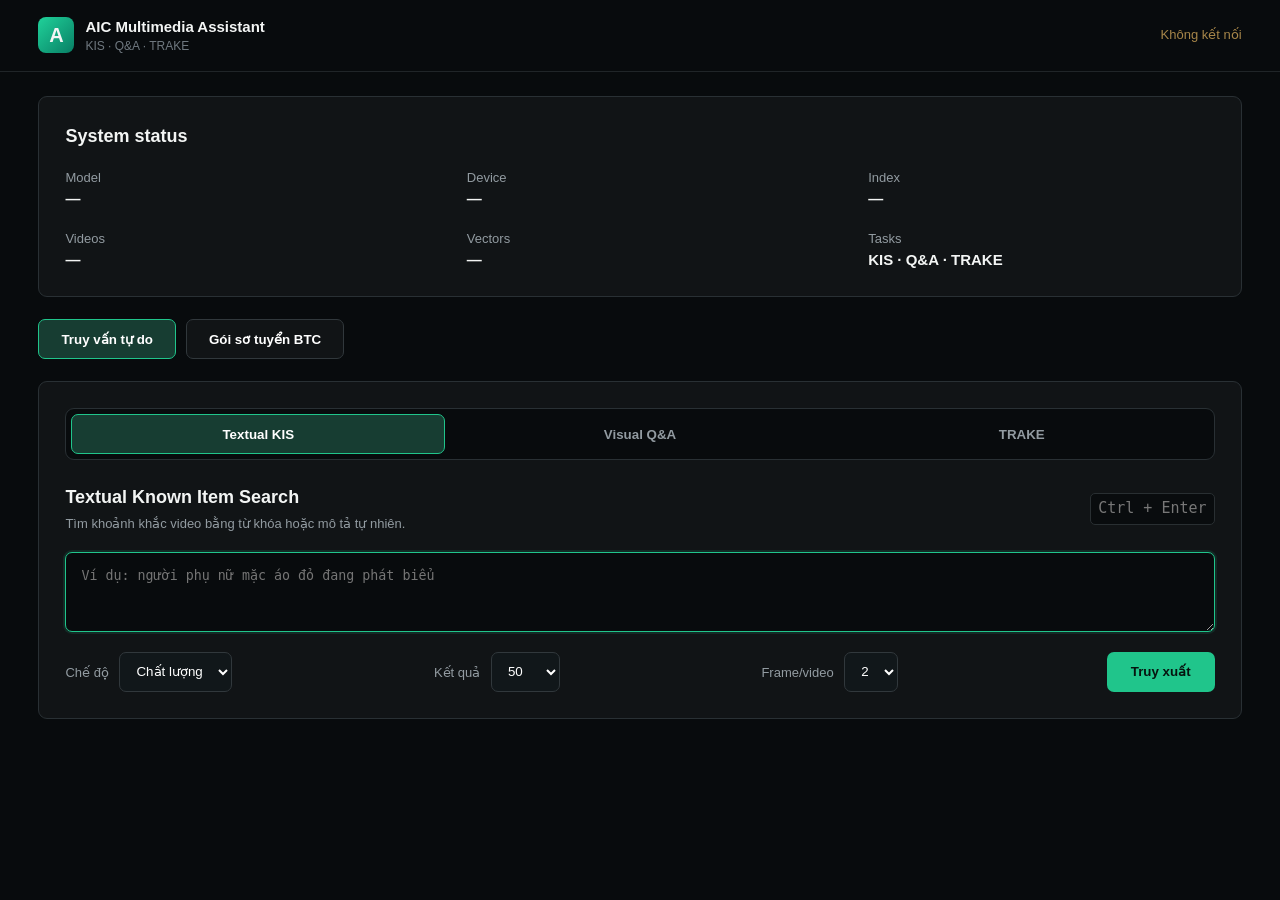
==== templates/index_vi.html @ 344e5ac9 "feat: import BTC query packages and export submissions" ====
<!doctype html><html lang="vi"><head><meta charset="utf-8"><meta name="viewport" content="width=device-width,initial-scale=1"><title>AIC Multimedia Assistant</title><link rel="stylesheet" href="/static/style_vi.css?v=5"></head><body>
<header><div class="brand"><b>A</b><span><strong>AIC Multimedia Assistant</strong><small>KIS · Q&A · TRAKE</small></span></div><div id="ready">Đang nạp mô hình…</div></header>
<main><section class="panel"><h2>System status</h2><div class="stats"><div><label>Model</label><b id="model">—</b></div><div><label>Device</label><b id="device">—</b></div><div><label>Index</label><b id="index">—</b></div><div><label>Videos</label><b id="videos">—</b></div><div><label>Vectors</label><b id="vectors">—</b></div><div><label>Tasks</label><b>KIS · Q&A · TRAKE</b></div></div></section>
<div class="mode-tabs"><button data-mode="manual" class="active">Truy vấn tự do</button><button data-mode="package">Gói sơ tuyển BTC</button></div>
<section id="package-panel" class="panel hidden"><div class="heading"><div><h2>Import gói truy vấn BTC</h2><p>ZIP chứa query-*-kis.txt, query-*-qa.txt và query-*-trake.txt ở thư mục gốc.</p></div><label class="upload">Chọn ZIP<input id="package-file" type="file" accept=".zip,application/zip"></label></div><div id="package-work" class="package-work hidden"><aside><div id="package-summary"></div><div id="query-list" class="query-list"></div></aside><div class="package-actions"><button id="export-package" disabled>Xuất submission.zip</button></div></div><div id="package-notice" class="notice hidden"></div></section>
<div class="workspace"><aside id="package-sidebar" class="hidden"></aside><div class="workspace-main"><section class="panel"><div id="task-tabs" class="task-tabs"><button type="button" data-task="kis" class="active">Textual KIS</button><button type="button" data-task="qa">Visual Q&A</button><button type="button" data-task="trake">TRAKE</button></div><div class="heading"><div><h2 id="task-title">Textual Known Item Search</h2><p id="hint"></p><strong id="active-query" class="active-query hidden"></strong></div><kbd>Ctrl + Enter</kbd></div><form id="form"><textarea id="query" autofocus required></textarea><div class="controls"><label id="quality-wrap">Chế độ <select id="quality"><option value="false">Nhanh</option><option value="true" selected>Chất lượng</option></select></label><label id="top-wrap">Kết quả <select id="top"><option>24</option><option selected>50</option><option>100</option></select></label><label id="per-wrap">Frame/video <select id="per"><option>1</option><option selected>2</option><option>3</option></select></label><button id="submit">Truy xuất</button></div></form><div id="notice" class="notice hidden"></div></section>
<section id="result-section" class="hidden"><div class="heading result-head"><div><h2>Kết quả</h2><p id="meta"></p></div><div class="result-actions"><button id="all" class="ghost">Chọn tất cả</button><button id="answer" class="qa-action hidden">Qwen trả lời ảnh đã chọn</button><button id="save-query" class="package-action hidden">Lưu kết quả query</button><button id="export" class="ghost">Tải CSV đã chọn</button></div></div><div id="results" class="results"></div></section></div></div></main><script src="/static/app_vi.js?v=5"></script></body></html>
---- static/style_vi.css ----
:root{color-scheme:dark;--bg:#080b0d;--panel:#111416;--line:#293034;--muted:#929ba1;--green:#20c58b}*{box-sizing:border-box}body{margin:0;background:var(--bg);color:#f3f5f4;font:15px/1.45 Segoe UI,Arial,sans-serif}header{height:72px;padding:0 3vw;border-bottom:1px solid #202528;display:flex;align-items:center;justify-content:space-between}.brand{display:flex;align-items:center;gap:11px}.brand>b{display:grid;place-items:center;width:36px;height:36px;border-radius:8px;background:linear-gradient(135deg,#20d29a,#087f65);font-size:20px}.brand strong,.brand small{display:block}.brand small{font-size:12px;color:#707980}#ready{color:#a78649;font-size:13px}.online{color:var(--green)!important}main{width:min(1240px,94vw);margin:24px auto 70px}.panel{background:var(--panel);border:1px solid var(--line);border-radius:9px;padding:26px;margin-bottom:22px}h2{font-size:18px;margin:0}.stats{display:grid;grid-template-columns:repeat(3,1fr);gap:20px 55px;margin-top:20px}.stats label,.stats b{display:block}.stats label,p{color:var(--muted);font-size:13px}.stats b{overflow-wrap:anywhere}.heading,.controls,.body{display:flex;align-items:center;justify-content:space-between}.heading p{margin:5px 0 0}kbd{color:#777;background:#090c0e;border:1px solid #292f32;padding:4px 7px;border-radius:5px}textarea{width:100%;min-height:80px;margin-top:18px;resize:vertical;border:1px solid #353c40;border-radius:7px;background:#080b0d;color:#fff;padding:15px;font:16px/1.5 inherit;outline:none}textarea:focus{border-color:var(--green);box-shadow:0 0 0 2px #20c58b22}.controls{gap:14px;margin-top:14px}.controls>span{margin-right:auto;color:#aab1b5}.controls label{color:var(--muted);font-size:13px}select,button{height:40px;margin-left:7px;padding:0 12px;border:1px solid #31383c;border-radius:7px;background:#11171a;color:#fff}button{cursor:pointer;font-weight:700}#submit{padding:0 24px;border:0;background:var(--green);color:#06140f}.notice{margin-top:16px;padding:11px 13px;border-left:3px solid var(--green);background:#090d0f;color:#b6bdc0}.hidden{display:none!important}.result-head{margin:28px 0 15px}.ghost:hover{border-color:var(--green)}.results{display:grid;grid-template-columns:repeat(4,1fr);gap:14px}.card{position:relative;overflow:hidden;border:1px solid var(--line);border-radius:8px;background:var(--panel);transition:.15s}.card:hover,.card.selected{border-color:var(--green);transform:translateY(-2px)}.card>i{position:absolute;top:8px;left:8px;padding:3px 7px;border-radius:5px;background:#050708dd;color:var(--green);font-style:normal;font-weight:700}.card img{display:block;width:100%;aspect-ratio:16/9;object-fit:cover;background:#181c1e}.body{padding:10px}.body b,.body small{display:block}.body small{color:var(--muted);font-size:11px}.body code{color:var(--green)}.pick{display:block;padding:9px 10px;border-top:1px solid var(--line);color:var(--muted);font-size:12px}.pick input{accent-color:var(--green)}@media(max-width:900px){.results{grid-template-columns:repeat(2,1fr)}.stats{grid-template-columns:repeat(2,1fr)}.controls{flex-wrap:wrap}.controls>span{width:100%}}@media(max-width:560px){.results,.stats{grid-template-columns:1fr}.panel{padding:18px}.heading kbd{display:none}}

.sequence{grid-column:span 2}.sequence .body{min-height:90px}.sequence small{margin-top:8px;line-height:1.7}
.task-tabs{display:grid;grid-template-columns:repeat(3,1fr);gap:8px;margin-bottom:24px;padding:5px;background:#080b0d;border:1px solid var(--line);border-radius:9px}.task-tabs button{margin:0;border-color:transparent;background:transparent;color:var(--muted)}.task-tabs button.active{background:#173d32;border-color:var(--green);color:#fff}.result-actions{display:flex;gap:8px}.result-actions button{margin:0}.qa-action{border:0;background:var(--green);color:#06140f}.answer-text{display:block;margin-top:7px;color:var(--green);font-size:16px}@media(max-width:560px){.task-tabs{grid-template-columns:1fr}.result-actions{flex-wrap:wrap}}.mode-tabs{display:flex;gap:10px;margin-bottom:22px}.mode-tabs button{margin:0;padding:0 22px;background:#111416}.mode-tabs button.active{border-color:var(--green);background:#173d32}.upload{display:inline-flex;align-items:center;height:40px;padding:0 16px;border-radius:7px;background:var(--green);color:#06140f;font-weight:700;cursor:pointer}.upload input{display:none}.package-work{margin-top:20px}.package-work aside{width:100%}.package-actions{display:flex;justify-content:flex-end;margin-top:15px}.package-actions button{background:var(--green);color:#06140f}.package-actions button:disabled{opacity:.35;cursor:not-allowed}.query-list{display:grid;grid-template-columns:repeat(2,1fr);gap:8px;margin-top:12px}.query-list button{height:auto;min-height:58px;margin:0;padding:10px 12px;text-align:left}.query-list button span,.query-list button small{display:block}.query-list button small{margin-top:4px;color:var(--muted)}.query-list button.active{border-color:var(--green);background:#14251f}.active-query{display:block;margin-top:7px;color:var(--green);font-family:Consolas,monospace}.package-action{border:0;background:#3b8fe8;color:#fff}.workspace-main{min-width:0}@media(max-width:700px){.query-list{grid-template-columns:1fr}.mode-tabs{display:grid;grid-template-columns:1fr 1fr}.mode-tabs button{padding:0 8px}}
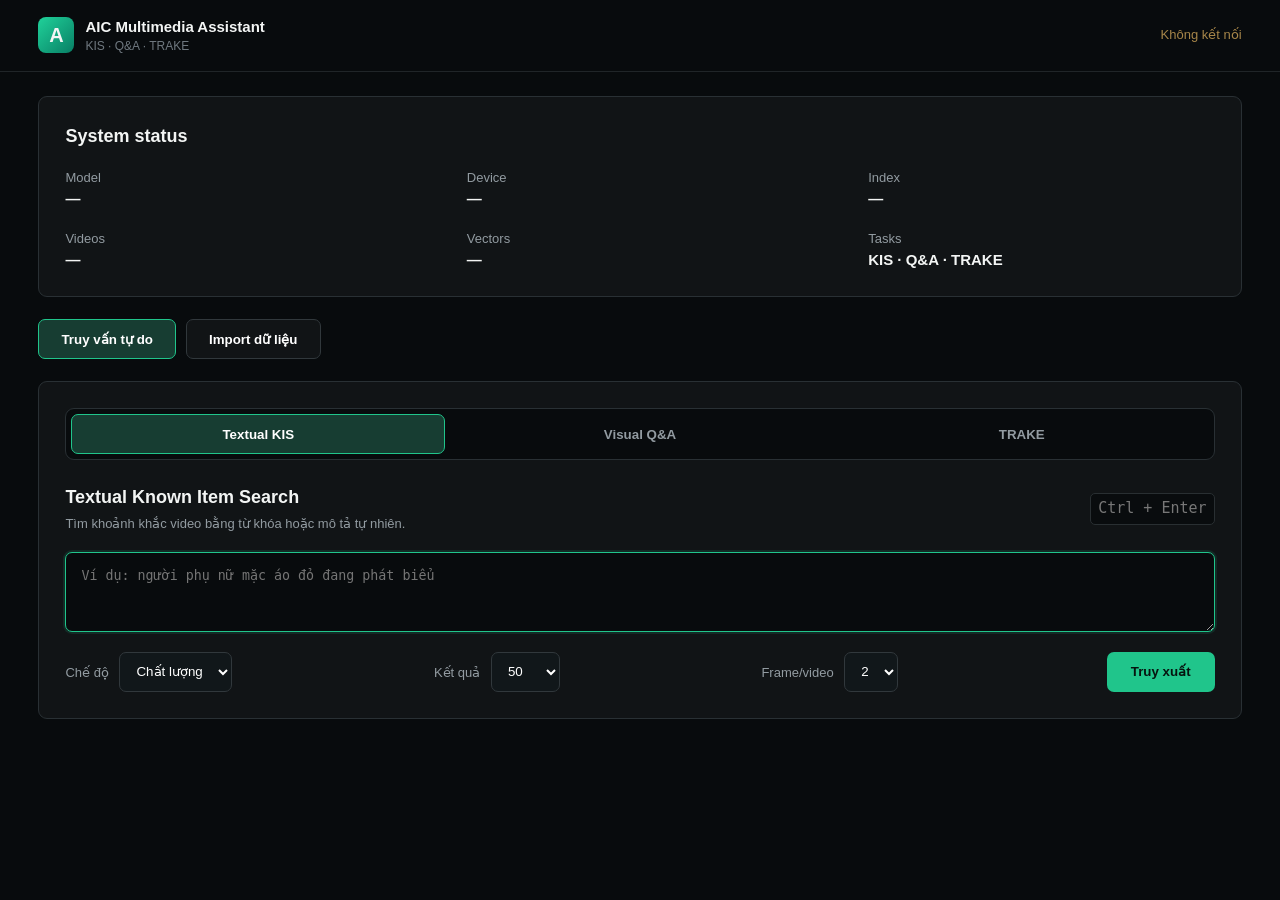
==== commit c2c127ff: "simplify imported data and one-click Q&A" ====
--- a/templates/index_vi.html
+++ b/templates/index_vi.html
@@ -1,7 +1,7 @@
-<!doctype html><html lang="vi"><head><meta charset="utf-8"><meta name="viewport" content="width=device-width,initial-scale=1"><title>AIC Multimedia Assistant</title><link rel="stylesheet" href="/static/style_vi.css?v=5"></head><body>
+<!doctype html><html lang="vi"><head><meta charset="utf-8"><meta name="viewport" content="width=device-width,initial-scale=1"><title>AIC Multimedia Assistant</title><link rel="stylesheet" href="/static/style_vi.css?v=8"></head><body>
 <header><div class="brand"><b>A</b><span><strong>AIC Multimedia Assistant</strong><small>KIS · Q&A · TRAKE</small></span></div><div id="ready">Đang nạp mô hình…</div></header>
 <main><section class="panel"><h2>System status</h2><div class="stats"><div><label>Model</label><b id="model">—</b></div><div><label>Device</label><b id="device">—</b></div><div><label>Index</label><b id="index">—</b></div><div><label>Videos</label><b id="videos">—</b></div><div><label>Vectors</label><b id="vectors">—</b></div><div><label>Tasks</label><b>KIS · Q&A · TRAKE</b></div></div></section>
-<div class="mode-tabs"><button data-mode="manual" class="active">Truy vấn tự do</button><button data-mode="package">Gói sơ tuyển BTC</button></div>
-<section id="package-panel" class="panel hidden"><div class="heading"><div><h2>Import gói truy vấn BTC</h2><p>ZIP chứa query-*-kis.txt, query-*-qa.txt và query-*-trake.txt ở thư mục gốc.</p></div><label class="upload">Chọn ZIP<input id="package-file" type="file" accept=".zip,application/zip"></label></div><div id="package-work" class="package-work hidden"><aside><div id="package-summary"></div><div id="query-list" class="query-list"></div></aside><div class="package-actions"><button id="export-package" disabled>Xuất submission.zip</button></div></div><div id="package-notice" class="notice hidden"></div></section>
-<div class="workspace"><aside id="package-sidebar" class="hidden"></aside><div class="workspace-main"><section class="panel"><div id="task-tabs" class="task-tabs"><button type="button" data-task="kis" class="active">Textual KIS</button><button type="button" data-task="qa">Visual Q&A</button><button type="button" data-task="trake">TRAKE</button></div><div class="heading"><div><h2 id="task-title">Textual Known Item Search</h2><p id="hint"></p><strong id="active-query" class="active-query hidden"></strong></div><kbd>Ctrl + Enter</kbd></div><form id="form"><textarea id="query" autofocus required></textarea><div class="controls"><label id="quality-wrap">Chế độ <select id="quality"><option value="false">Nhanh</option><option value="true" selected>Chất lượng</option></select></label><label id="top-wrap">Kết quả <select id="top"><option>24</option><option selected>50</option><option>100</option></select></label><label id="per-wrap">Frame/video <select id="per"><option>1</option><option selected>2</option><option>3</option></select></label><button id="submit">Truy xuất</button></div></form><div id="notice" class="notice hidden"></div></section>
-<section id="result-section" class="hidden"><div class="heading result-head"><div><h2>Kết quả</h2><p id="meta"></p></div><div class="result-actions"><button id="all" class="ghost">Chọn tất cả</button><button id="answer" class="qa-action hidden">Qwen trả lời ảnh đã chọn</button><button id="save-query" class="package-action hidden">Lưu kết quả query</button><button id="export" class="ghost">Tải CSV đã chọn</button></div></div><div id="results" class="results"></div></section></div></div></main><script src="/static/app_vi.js?v=5"></script></body></html>+<div class="mode-tabs"><button data-mode="manual" class="active">Truy vấn tự do</button><button data-mode="package">Import dữ liệu</button></div>
+<section id="package-panel" class="panel hidden"><div class="heading"><div><h2>Import dữ liệu truy vấn</h2><p>Chọn ZIP chứa các tệp truy vấn .txt. Sau khi import, chọn loại KIS, Q&A hoặc TRAKE cho từng truy vấn.</p></div><label class="upload">Chọn ZIP<input id="package-file" type="file" accept=".zip,application/zip"></label></div><div id="package-work" class="package-work hidden"><aside><div id="package-summary"></div><div id="query-list" class="query-list"></div></aside><div class="package-actions"><button id="export-package" disabled>Xuất submission.zip</button></div></div><div id="package-notice" class="notice hidden"></div></section>
+<div class="workspace"><aside id="package-sidebar" class="hidden"></aside><div class="workspace-main"><section class="panel"><div id="task-tabs" class="task-tabs"><button type="button" data-task="kis" class="active">Textual KIS</button><button type="button" data-task="qa">Visual Q&A</button><button type="button" data-task="trake">TRAKE</button></div><div class="heading"><div><h2 id="task-title">Textual Known Item Search</h2><p id="hint"></p><strong id="active-query" class="active-query hidden"></strong><label id="package-type-wrap" class="package-type hidden">Loại truy vấn <select id="package-type"><option value="kis">Textual KIS</option><option value="qa">Visual Q&A</option><option value="trake">TRAKE</option></select></label></div><kbd>Ctrl + Enter</kbd></div><form id="form"><textarea id="query" autofocus required></textarea><div class="controls"><label id="quality-wrap">Chế độ <select id="quality"><option value="false">Nhanh</option><option value="true" selected>Chất lượng</option></select></label><label id="top-wrap">Kết quả <select id="top"><option>24</option><option selected>50</option><option>100</option></select></label><label id="per-wrap">Frame/video <select id="per"><option>1</option><option selected>2</option><option>3</option></select></label><label id="qa-count-wrap" class="hidden">Số đáp án <select id="qa-count"><option>1</option><option selected>3</option><option>5</option></select></label><button id="submit">Truy xuất</button></div></form><div id="notice" class="notice hidden"></div></section>
+<section id="result-section" class="hidden"><div class="heading result-head"><div><h2>Kết quả</h2><p id="meta"></p></div><div class="result-actions"><button id="all" class="ghost">Chọn tất cả</button><button id="save-query" class="package-action hidden">Lưu kết quả query</button><button id="export" class="ghost">Tải CSV đã chọn</button></div></div><div id="results" class="results"></div></section></div></div></main><script src="/static/app_vi.js?v=8"></script></body></html>
--- a/static/style_vi.css
+++ b/static/style_vi.css
@@ -1,4 +1,4 @@
 :root{color-scheme:dark;--bg:#080b0d;--panel:#111416;--line:#293034;--muted:#929ba1;--green:#20c58b}*{box-sizing:border-box}body{margin:0;background:var(--bg);color:#f3f5f4;font:15px/1.45 Segoe UI,Arial,sans-serif}header{height:72px;padding:0 3vw;border-bottom:1px solid #202528;display:flex;align-items:center;justify-content:space-between}.brand{display:flex;align-items:center;gap:11px}.brand>b{display:grid;place-items:center;width:36px;height:36px;border-radius:8px;background:linear-gradient(135deg,#20d29a,#087f65);font-size:20px}.brand strong,.brand small{display:block}.brand small{font-size:12px;color:#707980}#ready{color:#a78649;font-size:13px}.online{color:var(--green)!important}main{width:min(1240px,94vw);margin:24px auto 70px}.panel{background:var(--panel);border:1px solid var(--line);border-radius:9px;padding:26px;margin-bottom:22px}h2{font-size:18px;margin:0}.stats{display:grid;grid-template-columns:repeat(3,1fr);gap:20px 55px;margin-top:20px}.stats label,.stats b{display:block}.stats label,p{color:var(--muted);font-size:13px}.stats b{overflow-wrap:anywhere}.heading,.controls,.body{display:flex;align-items:center;justify-content:space-between}.heading p{margin:5px 0 0}kbd{color:#777;background:#090c0e;border:1px solid #292f32;padding:4px 7px;border-radius:5px}textarea{width:100%;min-height:80px;margin-top:18px;resize:vertical;border:1px solid #353c40;border-radius:7px;background:#080b0d;color:#fff;padding:15px;font:16px/1.5 inherit;outline:none}textarea:focus{border-color:var(--green);box-shadow:0 0 0 2px #20c58b22}.controls{gap:14px;margin-top:14px}.controls>span{margin-right:auto;color:#aab1b5}.controls label{color:var(--muted);font-size:13px}select,button{height:40px;margin-left:7px;padding:0 12px;border:1px solid #31383c;border-radius:7px;background:#11171a;color:#fff}button{cursor:pointer;font-weight:700}#submit{padding:0 24px;border:0;background:var(--green);color:#06140f}.notice{margin-top:16px;padding:11px 13px;border-left:3px solid var(--green);background:#090d0f;color:#b6bdc0}.hidden{display:none!important}.result-head{margin:28px 0 15px}.ghost:hover{border-color:var(--green)}.results{display:grid;grid-template-columns:repeat(4,1fr);gap:14px}.card{position:relative;overflow:hidden;border:1px solid var(--line);border-radius:8px;background:var(--panel);transition:.15s}.card:hover,.card.selected{border-color:var(--green);transform:translateY(-2px)}.card>i{position:absolute;top:8px;left:8px;padding:3px 7px;border-radius:5px;background:#050708dd;color:var(--green);font-style:normal;font-weight:700}.card img{display:block;width:100%;aspect-ratio:16/9;object-fit:cover;background:#181c1e}.body{padding:10px}.body b,.body small{display:block}.body small{color:var(--muted);font-size:11px}.body code{color:var(--green)}.pick{display:block;padding:9px 10px;border-top:1px solid var(--line);color:var(--muted);font-size:12px}.pick input{accent-color:var(--green)}@media(max-width:900px){.results{grid-template-columns:repeat(2,1fr)}.stats{grid-template-columns:repeat(2,1fr)}.controls{flex-wrap:wrap}.controls>span{width:100%}}@media(max-width:560px){.results,.stats{grid-template-columns:1fr}.panel{padding:18px}.heading kbd{display:none}}
 
 .sequence{grid-column:span 2}.sequence .body{min-height:90px}.sequence small{margin-top:8px;line-height:1.7}
-.task-tabs{display:grid;grid-template-columns:repeat(3,1fr);gap:8px;margin-bottom:24px;padding:5px;background:#080b0d;border:1px solid var(--line);border-radius:9px}.task-tabs button{margin:0;border-color:transparent;background:transparent;color:var(--muted)}.task-tabs button.active{background:#173d32;border-color:var(--green);color:#fff}.result-actions{display:flex;gap:8px}.result-actions button{margin:0}.qa-action{border:0;background:var(--green);color:#06140f}.answer-text{display:block;margin-top:7px;color:var(--green);font-size:16px}@media(max-width:560px){.task-tabs{grid-template-columns:1fr}.result-actions{flex-wrap:wrap}}.mode-tabs{display:flex;gap:10px;margin-bottom:22px}.mode-tabs button{margin:0;padding:0 22px;background:#111416}.mode-tabs button.active{border-color:var(--green);background:#173d32}.upload{display:inline-flex;align-items:center;height:40px;padding:0 16px;border-radius:7px;background:var(--green);color:#06140f;font-weight:700;cursor:pointer}.upload input{display:none}.package-work{margin-top:20px}.package-work aside{width:100%}.package-actions{display:flex;justify-content:flex-end;margin-top:15px}.package-actions button{background:var(--green);color:#06140f}.package-actions button:disabled{opacity:.35;cursor:not-allowed}.query-list{display:grid;grid-template-columns:repeat(2,1fr);gap:8px;margin-top:12px}.query-list button{height:auto;min-height:58px;margin:0;padding:10px 12px;text-align:left}.query-list button span,.query-list button small{display:block}.query-list button small{margin-top:4px;color:var(--muted)}.query-list button.active{border-color:var(--green);background:#14251f}.active-query{display:block;margin-top:7px;color:var(--green);font-family:Consolas,monospace}.package-action{border:0;background:#3b8fe8;color:#fff}.workspace-main{min-width:0}@media(max-width:700px){.query-list{grid-template-columns:1fr}.mode-tabs{display:grid;grid-template-columns:1fr 1fr}.mode-tabs button{padding:0 8px}}+.task-tabs{display:grid;grid-template-columns:repeat(3,1fr);gap:8px;margin-bottom:24px;padding:5px;background:#080b0d;border:1px solid var(--line);border-radius:9px}.task-tabs button{margin:0;border-color:transparent;background:transparent;color:var(--muted)}.task-tabs button.active{background:#173d32;border-color:var(--green);color:#fff}.result-actions{display:flex;gap:8px}.result-actions button{margin:0}.qa-action{border:0;background:var(--green);color:#06140f}.answer-text{display:block;margin-top:7px;color:var(--green);font-size:16px}@media(max-width:560px){.task-tabs{grid-template-columns:1fr}.result-actions{flex-wrap:wrap}}.mode-tabs{display:flex;gap:10px;margin-bottom:22px}.mode-tabs button{margin:0;padding:0 22px;background:#111416}.mode-tabs button.active{border-color:var(--green);background:#173d32}.upload{display:inline-flex;align-items:center;height:40px;padding:0 16px;border-radius:7px;background:var(--green);color:#06140f;font-weight:700;cursor:pointer}.upload input{display:none}.package-work{margin-top:20px}.package-work aside{width:100%}.package-actions{display:flex;justify-content:flex-end;margin-top:15px}.package-actions button{background:var(--green);color:#06140f}.package-actions button:disabled{opacity:.35;cursor:not-allowed}.query-list{display:grid;grid-template-columns:repeat(2,1fr);gap:8px;margin-top:12px}.query-list button{height:auto;min-height:58px;margin:0;padding:10px 12px;text-align:left}.query-list button span,.query-list button small{display:block}.query-list button small{margin-top:4px;color:var(--muted)}.query-list button.active{border-color:var(--green);background:#14251f}.active-query{display:block;margin-top:7px;color:var(--green);font-family:Consolas,monospace}.package-action{border:0;background:#3b8fe8;color:#fff}.workspace-main{min-width:0}@media(max-width:700px){.query-list{grid-template-columns:1fr}.mode-tabs{display:grid;grid-template-columns:1fr 1fr}.mode-tabs button{padding:0 8px}}.package-type{display:inline-flex;align-items:center;gap:8px;margin-top:10px;color:var(--muted)}.package-type select{margin-left:0}.qa-steps{color:var(--green)}
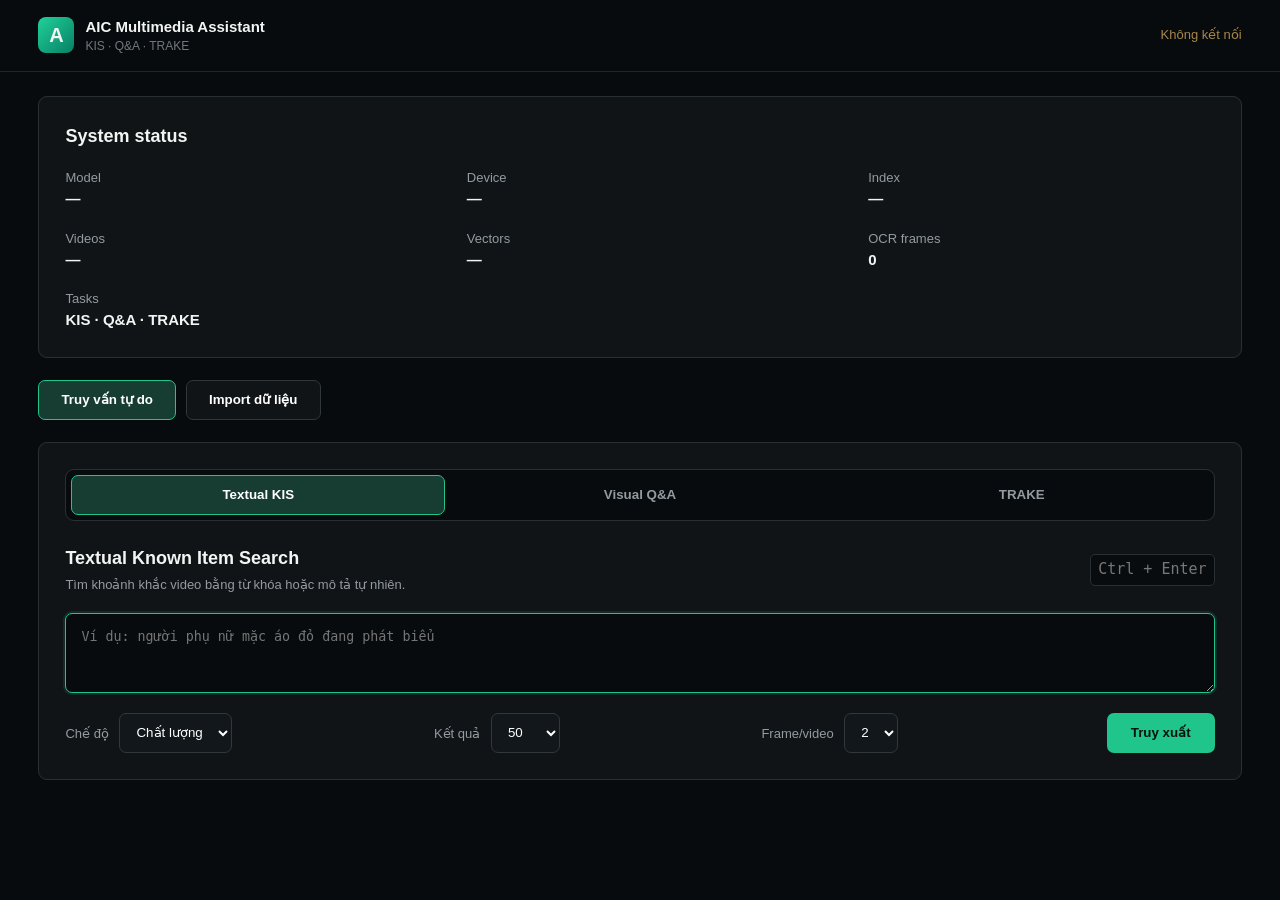
==== commit 907aa80b: "add resumable OCR fusion and live ground-truth loop" ====
--- a/templates/index_vi.html
+++ b/templates/index_vi.html
@@ -1,7 +1,7 @@
-<!doctype html><html lang="vi"><head><meta charset="utf-8"><meta name="viewport" content="width=device-width,initial-scale=1"><title>AIC Multimedia Assistant</title><link rel="stylesheet" href="/static/style_vi.css?v=8"></head><body>
+<!doctype html><html lang="vi"><head><meta charset="utf-8"><meta name="viewport" content="width=device-width,initial-scale=1"><title>AIC Multimedia Assistant</title><link rel="stylesheet" href="/static/style_vi.css?v=10"></head><body>
 <header><div class="brand"><b>A</b><span><strong>AIC Multimedia Assistant</strong><small>KIS · Q&A · TRAKE</small></span></div><div id="ready">Đang nạp mô hình…</div></header>
-<main><section class="panel"><h2>System status</h2><div class="stats"><div><label>Model</label><b id="model">—</b></div><div><label>Device</label><b id="device">—</b></div><div><label>Index</label><b id="index">—</b></div><div><label>Videos</label><b id="videos">—</b></div><div><label>Vectors</label><b id="vectors">—</b></div><div><label>Tasks</label><b>KIS · Q&A · TRAKE</b></div></div></section>
+<main><section class="panel"><h2>System status</h2><div class="stats"><div><label>Model</label><b id="model">—</b></div><div><label>Device</label><b id="device">—</b></div><div><label>Index</label><b id="index">—</b></div><div><label>Videos</label><b id="videos">—</b></div><div><label>Vectors</label><b id="vectors">—</b></div><div><label>OCR frames</label><b id="ocr_frames">0</b></div><div><label>Tasks</label><b>KIS · Q&A · TRAKE</b></div></div></section>
 <div class="mode-tabs"><button data-mode="manual" class="active">Truy vấn tự do</button><button data-mode="package">Import dữ liệu</button></div>
 <section id="package-panel" class="panel hidden"><div class="heading"><div><h2>Import dữ liệu truy vấn</h2><p>Chọn ZIP chứa các tệp truy vấn .txt. Sau khi import, chọn loại KIS, Q&A hoặc TRAKE cho từng truy vấn.</p></div><label class="upload">Chọn ZIP<input id="package-file" type="file" accept=".zip,application/zip"></label></div><div id="package-work" class="package-work hidden"><aside><div id="package-summary"></div><div id="query-list" class="query-list"></div></aside><div class="package-actions"><button id="export-package" disabled>Xuất submission.zip</button></div></div><div id="package-notice" class="notice hidden"></div></section>
-<div class="workspace"><aside id="package-sidebar" class="hidden"></aside><div class="workspace-main"><section class="panel"><div id="task-tabs" class="task-tabs"><button type="button" data-task="kis" class="active">Textual KIS</button><button type="button" data-task="qa">Visual Q&A</button><button type="button" data-task="trake">TRAKE</button></div><div class="heading"><div><h2 id="task-title">Textual Known Item Search</h2><p id="hint"></p><strong id="active-query" class="active-query hidden"></strong><label id="package-type-wrap" class="package-type hidden">Loại truy vấn <select id="package-type"><option value="kis">Textual KIS</option><option value="qa">Visual Q&A</option><option value="trake">TRAKE</option></select></label></div><kbd>Ctrl + Enter</kbd></div><form id="form"><textarea id="query" autofocus required></textarea><div class="controls"><label id="quality-wrap">Chế độ <select id="quality"><option value="false">Nhanh</option><option value="true" selected>Chất lượng</option></select></label><label id="top-wrap">Kết quả <select id="top"><option>24</option><option selected>50</option><option>100</option></select></label><label id="per-wrap">Frame/video <select id="per"><option>1</option><option selected>2</option><option>3</option></select></label><label id="qa-count-wrap" class="hidden">Số đáp án <select id="qa-count"><option>1</option><option selected>3</option><option>5</option></select></label><button id="submit">Truy xuất</button></div></form><div id="notice" class="notice hidden"></div></section>
-<section id="result-section" class="hidden"><div class="heading result-head"><div><h2>Kết quả</h2><p id="meta"></p></div><div class="result-actions"><button id="all" class="ghost">Chọn tất cả</button><button id="save-query" class="package-action hidden">Lưu kết quả query</button><button id="export" class="ghost">Tải CSV đã chọn</button></div></div><div id="results" class="results"></div></section></div></div></main><script src="/static/app_vi.js?v=8"></script></body></html>
+<div class="workspace"><aside id="package-sidebar" class="hidden"></aside><div class="workspace-main"><section class="panel"><div id="task-tabs" class="task-tabs"><button type="button" data-task="kis" class="active">Textual KIS</button><button type="button" data-task="qa">Visual Q&A</button><button type="button" data-task="trake">TRAKE</button></div><div class="heading"><div><h2 id="task-title">Textual Known Item Search</h2><p id="hint"></p><strong id="active-query" class="active-query hidden"></strong><label id="package-type-wrap" class="package-type hidden">Loại truy vấn <select id="package-type"><option value="kis">Textual KIS</option><option value="qa">Visual Q&A</option><option value="trake">TRAKE</option></select></label></div><kbd>Ctrl + Enter</kbd></div><form id="form"><textarea id="query" autofocus required></textarea><div class="controls"><label id="quality-wrap">Chế độ <select id="quality"><option value="false">Nhanh</option><option value="true" selected>Chất lượng</option></select></label><label id="top-wrap">Kết quả <select id="top"><option>24</option><option selected>50</option><option>100</option></select></label><label id="per-wrap">Frame/video <select id="per"><option>1</option><option selected>2</option><option>3</option></select></label><label id="qa-mode-wrap" class="hidden">Luồng QA <select id="qa-mode"><option value="direct" selected>Frame đã chọn</option><option value="auto">Tự tìm trong kho</option></select></label><label id="qa-count-wrap" class="hidden">Frame Qwen phân tích <select id="qa-count"><option selected>5</option><option>8</option><option>10</option></select></label><button id="submit">Truy xuất</button></div><div id="qa-frame" class="qa-frame hidden">Chưa chọn frame. Qua Textual KIS và bấm “Hỏi frame này”.</div></form><div id="notice" class="notice hidden"></div></section>
+<section id="result-section" class="hidden"><div class="heading result-head"><div><h2>Kết quả</h2><p id="meta"></p></div><div class="result-actions"><button id="all" class="ghost">Chọn tất cả</button><button id="save-gt" class="ghost">Lưu làm Ground Truth</button><button id="save-query" class="package-action hidden">Lưu kết quả query</button><button id="export" class="ghost">Tải CSV đã chọn</button></div></div><div id="results" class="results"></div></section></div></div></main><script src="/static/app_vi.js?v=10"></script></body></html>
--- a/static/style_vi.css
+++ b/static/style_vi.css
@@ -2,3 +2,5 @@
 
 .sequence{grid-column:span 2}.sequence .body{min-height:90px}.sequence small{margin-top:8px;line-height:1.7}
 .task-tabs{display:grid;grid-template-columns:repeat(3,1fr);gap:8px;margin-bottom:24px;padding:5px;background:#080b0d;border:1px solid var(--line);border-radius:9px}.task-tabs button{margin:0;border-color:transparent;background:transparent;color:var(--muted)}.task-tabs button.active{background:#173d32;border-color:var(--green);color:#fff}.result-actions{display:flex;gap:8px}.result-actions button{margin:0}.qa-action{border:0;background:var(--green);color:#06140f}.answer-text{display:block;margin-top:7px;color:var(--green);font-size:16px}@media(max-width:560px){.task-tabs{grid-template-columns:1fr}.result-actions{flex-wrap:wrap}}.mode-tabs{display:flex;gap:10px;margin-bottom:22px}.mode-tabs button{margin:0;padding:0 22px;background:#111416}.mode-tabs button.active{border-color:var(--green);background:#173d32}.upload{display:inline-flex;align-items:center;height:40px;padding:0 16px;border-radius:7px;background:var(--green);color:#06140f;font-weight:700;cursor:pointer}.upload input{display:none}.package-work{margin-top:20px}.package-work aside{width:100%}.package-actions{display:flex;justify-content:flex-end;margin-top:15px}.package-actions button{background:var(--green);color:#06140f}.package-actions button:disabled{opacity:.35;cursor:not-allowed}.query-list{display:grid;grid-template-columns:repeat(2,1fr);gap:8px;margin-top:12px}.query-list button{height:auto;min-height:58px;margin:0;padding:10px 12px;text-align:left}.query-list button span,.query-list button small{display:block}.query-list button small{margin-top:4px;color:var(--muted)}.query-list button.active{border-color:var(--green);background:#14251f}.active-query{display:block;margin-top:7px;color:var(--green);font-family:Consolas,monospace}.package-action{border:0;background:#3b8fe8;color:#fff}.workspace-main{min-width:0}@media(max-width:700px){.query-list{grid-template-columns:1fr}.mode-tabs{display:grid;grid-template-columns:1fr 1fr}.mode-tabs button{padding:0 8px}}.package-type{display:inline-flex;align-items:center;gap:8px;margin-top:10px;color:var(--muted)}.package-type select{margin-left:0}.qa-steps{color:var(--green)}
+
+.qa-frame{margin-top:14px;padding:12px 14px;border:1px solid #28443d;border-radius:12px;background:#0b1714;color:#b9d8d0}.qa-frame b{color:#57d3ae}.qa-use{margin-top:8px;padding:7px 10px;border-radius:8px;background:#173c34;color:#6ce0bd;border:1px solid #2a6758;cursor:pointer}.qa-use:hover{background:#205347}
